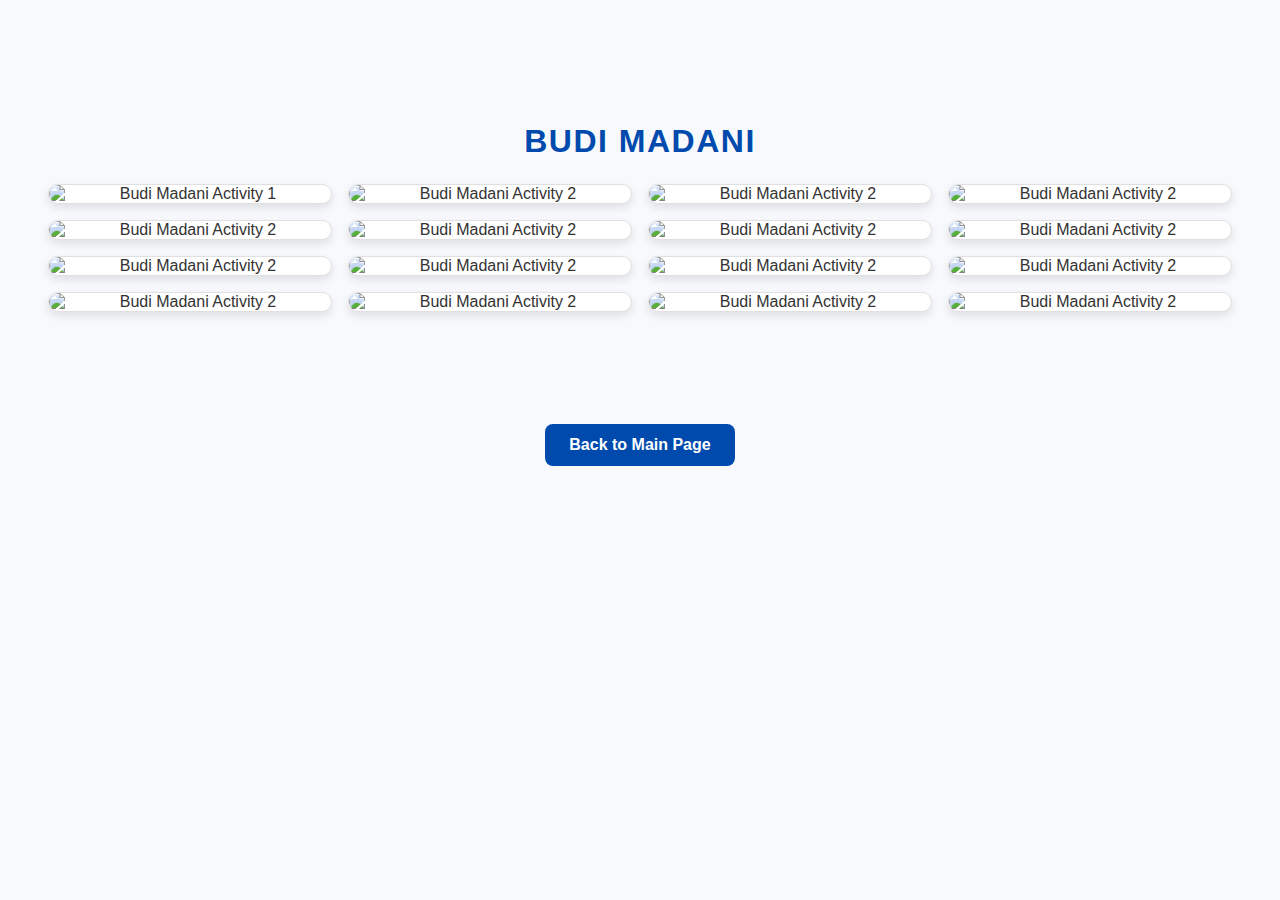
==== budi_madani.html @ 3fbbd58a "Update budi_madani.html" ====
<!DOCTYPE html>
<html lang="en">
<head>
  <meta charset="UTF-8">
  <meta name="viewport" content="width=device-width, initial-scale=1.0">
  <title>BUDI MADANI</title>
  <style>
    /* General Styles */
    body {
      font-family: 'Segoe UI', Tahoma, Geneva, Verdana, sans-serif;
      margin: 0;
      padding: 0;
      background-color: #f7f9fc;
      color: #333;
    }

    h4 {
      color: #004aad;
    }

    /* Event Section */
    .event-section {
      margin: 64px auto;
      padding: 16px;
      max-width: 1200px;
      text-align: center;
    }

    .event-section h4 {
      font-size: 2rem;
      font-weight: 700;
      margin-bottom: 24px;
      text-transform: uppercase;
      letter-spacing: 1.5px;
    }

    .row-padding {
      display: flex;
      gap: 16px;
      flex-wrap: wrap;
      justify-content: center;
    }

    .column-25 {
      flex: 1 1 calc(25% - 16px);
      max-width: calc(25% - 16px);
    }

    @media (max-width: 768px) {
      .column-25 {
        flex: 1 1 calc(50% - 16px);
        max-width: calc(50% - 16px);
      }
    }

    @media (max-width: 480px) {
      .column-25 {
        flex: 1 1 calc(100% - 16px);
        max-width: calc(100% - 16px);
      }
    }

    /* Image Box Styling */
    .image-box {
      cursor: pointer;
      overflow: hidden;
      border-radius: 12px;
      border: 1px solid #e0e0e0;
      transition: transform 0.3s ease, box-shadow 0.3s ease;
      box-shadow: 0 4px 8px rgba(0, 0, 0, 0.1);
      background-color: #fff;
    }

    .image-box:hover {
      transform: scale(1.08);
      box-shadow: 0 8px 16px rgba(0, 0, 0, 0.2);
    }

    .image-box img {
      width: 100%;
      height: auto;
      display: block;
      border-radius: 12px;
    }

    /* Modal Styling */
    .modal {
      display: none;
      position: fixed;
      top: 0;
      left: 0;
      width: 100%;
      height: 100%;
      background-color: rgba(0, 0, 0, 0.9);
      justify-content: center;
      align-items: center;
      z-index: 1000;
      animation: fadeIn 0.3s ease;
    }

    .modal img {
      max-width: 80%;
      max-height: 80%;
      border-radius: 12px;
      box-shadow: 0 4px 12px rgba(0, 0, 0, 0.4);
      animation: zoomIn 0.3s ease;
    }

    .modal-close {
      position: absolute;
      top: 16px;
      right: 16px;
      font-size: 30px;
      color: white;
      cursor: pointer;
      background: rgba(0, 0, 0, 0.5);
      border: none;
      border-radius: 50%;
      padding: 8px 12px;
      transition: background 0.3s;
    }

    .modal-close:hover {
      background: rgba(255, 255, 255, 0.3);
    }

    /* Button Styling */
    .back-button {
      display: inline-block;
      margin: 32px auto;
      padding: 12px 24px;
      font-size: 16px;
      font-weight: bold;
      color: #fff;
      background-color: #004aad;
      border: none;
      border-radius: 8px;
      text-decoration: none;
      transition: background-color 0.3s ease;
    }

    .back-button:hover {
      background-color: #002f6c;
    }

    /* Animations */
    @keyframes fadeIn {
      from {
        background-color: rgba(0, 0, 0, 0);
      }
      to {
        background-color: rgba(0, 0, 0, 0.9);
      }
    }

    @keyframes zoomIn {
      from {
        transform: scale(0.8);
      }
      to {
        transform: scale(1);
      }
    }
  </style>
</head>
<body>
  <!-- Event Section -->
  <div class="event-section" id="budi_madani">
    <h4>BUDI MADANI</h4>
    <div class="row-padding">
      <div class="column-25">
        <div class="image-box" onclick="displayImage(this.querySelector('img'))">
          <img src="budi-madani/1.jpg" alt="Budi Madani Activity 1" class="activity-photo">
        </div>
      </div>
      <div class="column-25">
        <div class="image-box" onclick="displayImage(this.querySelector('img'))">
          <img src="budi-madani/2.jpg" alt="Budi Madani Activity 2" class="activity-photo">
        </div>
      </div>
	   <div class="column-25">
        <div class="image-box" onclick="displayImage(this.querySelector('img'))">
          <img src="budi madani/3.jpg" alt="Budi Madani Activity 2" class="activity-photo">
        </div>
      </div>
	   <div class="column-25">
        <div class="image-box" onclick="displayImage(this.querySelector('img'))">
          <img src="budi madani/4.jpg" alt="Budi Madani Activity 2" class="activity-photo">
        </div>
      </div>
	   <div class="column-25">
        <div class="image-box" onclick="displayImage(this.querySelector('img'))">
          <img src="budi madani/5.jpg" alt="Budi Madani Activity 2" class="activity-photo">
        </div>
      </div>
	   <div class="column-25">
        <div class="image-box" onclick="displayImage(this.querySelector('img'))">
          <img src="budi madani/6.jpg" alt="Budi Madani Activity 2" class="activity-photo">
        </div>
      </div>
	   <div class="column-25">
        <div class="image-box" onclick="displayImage(this.querySelector('img'))">
          <img src="budi madani/7.jpg" alt="Budi Madani Activity 2" class="activity-photo">
        </div>
      </div>
	   <div class="column-25">
        <div class="image-box" onclick="displayImage(this.querySelector('img'))">
          <img src="budi madani/8.jpg" alt="Budi Madani Activity 2" class="activity-photo">
        </div>
      </div>
	   <div class="column-25">
        <div class="image-box" onclick="displayImage(this.querySelector('img'))">
          <img src="budi madani/9.jpg" alt="Budi Madani Activity 2" class="activity-photo">
        </div>
      </div>
	   <div class="column-25">
        <div class="image-box" onclick="displayImage(this.querySelector('img'))">
          <img src="budi madani/10.jpg" alt="Budi Madani Activity 2" class="activity-photo">
        </div>
      </div>
	   <div class="column-25">
        <div class="image-box" onclick="displayImage(this.querySelector('img'))">
          <img src="budi madani/11.jpg" alt="Budi Madani Activity 2" class="activity-photo">
        </div>
      </div>
	   <div class="column-25">
        <div class="image-box" onclick="displayImage(this.querySelector('img'))">
          <img src="budi madani/12.jpg" alt="Budi Madani Activity 2" class="activity-photo">
        </div>
      </div>
	   <div class="column-25">
        <div class="image-box" onclick="displayImage(this.querySelector('img'))">
          <img src="budi madani/13.jpg" alt="Budi Madani Activity 2" class="activity-photo">
        </div>
      </div>
	   <div class="column-25">
        <div class="image-box" onclick="displayImage(this.querySelector('img'))">
          <img src="budi madani/14.jpg" alt="Budi Madani Activity 2" class="activity-photo">
        </div>
      </div>
	   <div class="column-25">
        <div class="image-box" onclick="displayImage(this.querySelector('img'))">
          <img src="budi madani/15.jpg" alt="Budi Madani Activity 2" class="activity-photo">
        </div>
      </div>
	   <div class="column-25">
        <div class="image-box" onclick="displayImage(this.querySelector('img'))">
          <img src="budi madani/16.jpg" alt="Budi Madani Activity 2" class="activity-photo">
        </div>
      </div>
    </div>
  </div>

  <!-- Back to Main Page Button -->
  <div style="text-align: center;">
    <a href="web1.html" class="back-button">Back to Main Page</a>
  </div>

  <!-- Modal -->
  <div class="modal" id="imageModal">
    <span class="modal-close" onclick="closeModal()">&times;</span>
    <img id="modalImage" src="" alt="Full View">
  </div>

  <script>
    function displayImage(imgElement) {
      const modal = document.getElementById('imageModal');
      const modalImg = document.getElementById('modalImage');
      modalImg.src = imgElement.src;
      modal.style.display = 'flex';
    }

    function closeModal() {
      const modal = document.getElementById('imageModal');
      modal.style.display = 'none';
    }

    // Close modal on outside click
    window.addEventListener('click', function(event) {
      const modal = document.getElementById('imageModal');
      if (event.target === modal) {
        closeModal();
      }
    });
  </script>
</body>
</html>
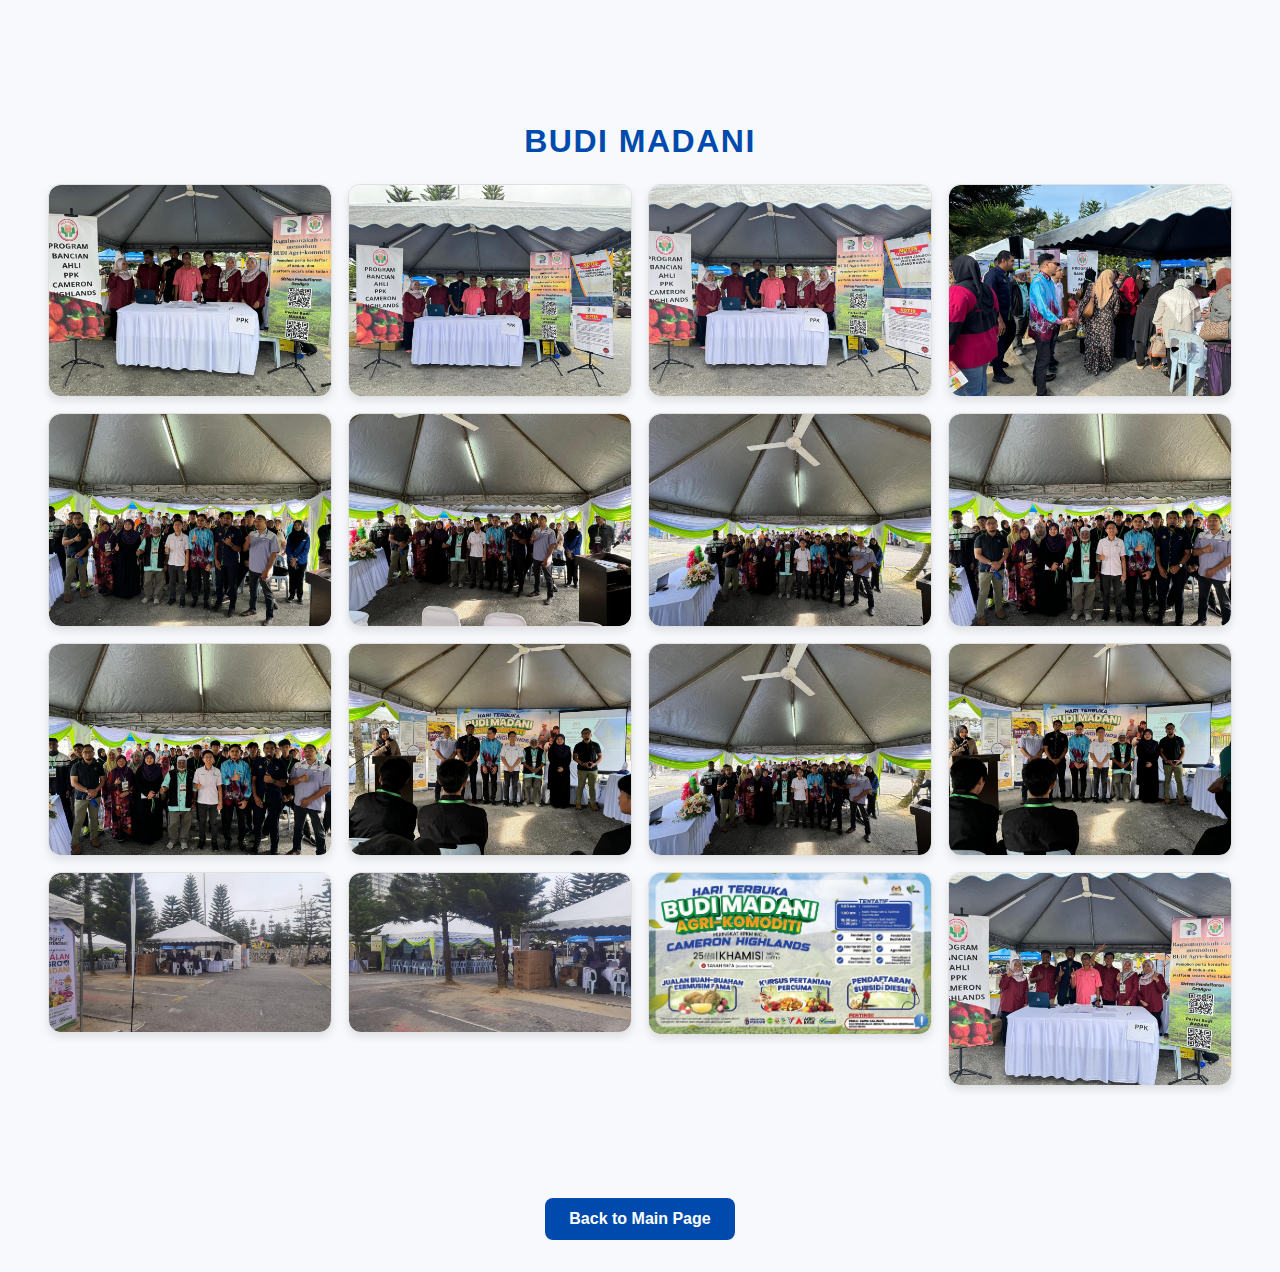
==== commit 7d2d0aff: "Update budi_madani.html" ====
--- a/budi_madani.html
+++ b/budi_madani.html
@@ -170,82 +170,82 @@
     <div class="row-padding">
       <div class="column-25">
         <div class="image-box" onclick="displayImage(this.querySelector('img'))">
-          <img src="budi-madani/1.jpg" alt="Budi Madani Activity 1" class="activity-photo">
+          <img src="bm.1.jpg" alt="Budi Madani Activity 1" class="activity-photo">
         </div>
       </div>
       <div class="column-25">
         <div class="image-box" onclick="displayImage(this.querySelector('img'))">
-          <img src="budi-madani/2.jpg" alt="Budi Madani Activity 2" class="activity-photo">
-        </div>
-      </div>
-	   <div class="column-25">
-        <div class="image-box" onclick="displayImage(this.querySelector('img'))">
-          <img src="budi madani/3.jpg" alt="Budi Madani Activity 2" class="activity-photo">
-        </div>
-      </div>
-	   <div class="column-25">
-        <div class="image-box" onclick="displayImage(this.querySelector('img'))">
-          <img src="budi madani/4.jpg" alt="Budi Madani Activity 2" class="activity-photo">
-        </div>
-      </div>
-	   <div class="column-25">
-        <div class="image-box" onclick="displayImage(this.querySelector('img'))">
-          <img src="budi madani/5.jpg" alt="Budi Madani Activity 2" class="activity-photo">
-        </div>
-      </div>
-	   <div class="column-25">
-        <div class="image-box" onclick="displayImage(this.querySelector('img'))">
-          <img src="budi madani/6.jpg" alt="Budi Madani Activity 2" class="activity-photo">
-        </div>
-      </div>
-	   <div class="column-25">
-        <div class="image-box" onclick="displayImage(this.querySelector('img'))">
-          <img src="budi madani/7.jpg" alt="Budi Madani Activity 2" class="activity-photo">
-        </div>
-      </div>
-	   <div class="column-25">
-        <div class="image-box" onclick="displayImage(this.querySelector('img'))">
-          <img src="budi madani/8.jpg" alt="Budi Madani Activity 2" class="activity-photo">
-        </div>
-      </div>
-	   <div class="column-25">
-        <div class="image-box" onclick="displayImage(this.querySelector('img'))">
-          <img src="budi madani/9.jpg" alt="Budi Madani Activity 2" class="activity-photo">
-        </div>
-      </div>
-	   <div class="column-25">
-        <div class="image-box" onclick="displayImage(this.querySelector('img'))">
-          <img src="budi madani/10.jpg" alt="Budi Madani Activity 2" class="activity-photo">
-        </div>
-      </div>
-	   <div class="column-25">
-        <div class="image-box" onclick="displayImage(this.querySelector('img'))">
-          <img src="budi madani/11.jpg" alt="Budi Madani Activity 2" class="activity-photo">
-        </div>
-      </div>
-	   <div class="column-25">
-        <div class="image-box" onclick="displayImage(this.querySelector('img'))">
-          <img src="budi madani/12.jpg" alt="Budi Madani Activity 2" class="activity-photo">
-        </div>
-      </div>
-	   <div class="column-25">
-        <div class="image-box" onclick="displayImage(this.querySelector('img'))">
-          <img src="budi madani/13.jpg" alt="Budi Madani Activity 2" class="activity-photo">
-        </div>
-      </div>
-	   <div class="column-25">
-        <div class="image-box" onclick="displayImage(this.querySelector('img'))">
-          <img src="budi madani/14.jpg" alt="Budi Madani Activity 2" class="activity-photo">
-        </div>
-      </div>
-	   <div class="column-25">
-        <div class="image-box" onclick="displayImage(this.querySelector('img'))">
-          <img src="budi madani/15.jpg" alt="Budi Madani Activity 2" class="activity-photo">
-        </div>
-      </div>
-	   <div class="column-25">
-        <div class="image-box" onclick="displayImage(this.querySelector('img'))">
-          <img src="budi madani/16.jpg" alt="Budi Madani Activity 2" class="activity-photo">
+          <img src="bm.2.jpg" alt="Budi Madani Activity 2" class="activity-photo">
+        </div>
+      </div>
+	   <div class="column-25">
+        <div class="image-box" onclick="displayImage(this.querySelector('img'))">
+          <img src="bm.3.jpg" alt="Budi Madani Activity 2" class="activity-photo">
+        </div>
+      </div>
+	   <div class="column-25">
+        <div class="image-box" onclick="displayImage(this.querySelector('img'))">
+          <img src="bm.4.jpg" alt="Budi Madani Activity 2" class="activity-photo">
+        </div>
+      </div>
+	   <div class="column-25">
+        <div class="image-box" onclick="displayImage(this.querySelector('img'))">
+          <img src="bm.5.jpg" alt="Budi Madani Activity 2" class="activity-photo">
+        </div>
+      </div>
+	   <div class="column-25">
+        <div class="image-box" onclick="displayImage(this.querySelector('img'))">
+          <img src="bm.6.jpg" alt="Budi Madani Activity 2" class="activity-photo">
+        </div>
+      </div>
+	   <div class="column-25">
+        <div class="image-box" onclick="displayImage(this.querySelector('img'))">
+          <img src="bm.7.jpg" alt="Budi Madani Activity 2" class="activity-photo">
+        </div>
+      </div>
+	   <div class="column-25">
+        <div class="image-box" onclick="displayImage(this.querySelector('img'))">
+          <img src="bm.8.jpg" alt="Budi Madani Activity 2" class="activity-photo">
+        </div>
+      </div>
+	   <div class="column-25">
+        <div class="image-box" onclick="displayImage(this.querySelector('img'))">
+          <img src="bm.9.jpg" alt="Budi Madani Activity 2" class="activity-photo">
+        </div>
+      </div>
+	   <div class="column-25">
+        <div class="image-box" onclick="displayImage(this.querySelector('img'))">
+          <img src="bm.10.jpg" alt="Budi Madani Activity 2" class="activity-photo">
+        </div>
+      </div>
+	   <div class="column-25">
+        <div class="image-box" onclick="displayImage(this.querySelector('img'))">
+          <img src="bm.11.jpg" alt="Budi Madani Activity 2" class="activity-photo">
+        </div>
+      </div>
+	   <div class="column-25">
+        <div class="image-box" onclick="displayImage(this.querySelector('img'))">
+          <img src="bm.12.jpg" alt="Budi Madani Activity 2" class="activity-photo">
+        </div>
+      </div>
+	   <div class="column-25">
+        <div class="image-box" onclick="displayImage(this.querySelector('img'))">
+          <img src="bm.13.jpg" alt="Budi Madani Activity 2" class="activity-photo">
+        </div>
+      </div>
+	   <div class="column-25">
+        <div class="image-box" onclick="displayImage(this.querySelector('img'))">
+          <img src="bm.14.jpg" alt="Budi Madani Activity 2" class="activity-photo">
+        </div>
+      </div>
+	   <div class="column-25">
+        <div class="image-box" onclick="displayImage(this.querySelector('img'))">
+          <img src="bm.15.jpg" alt="Budi Madani Activity 2" class="activity-photo">
+        </div>
+      </div>
+	   <div class="column-25">
+        <div class="image-box" onclick="displayImage(this.querySelector('img'))">
+          <img src="bm.16.jpg" alt="Budi Madani Activity 2" class="activity-photo">
         </div>
       </div>
     </div>
